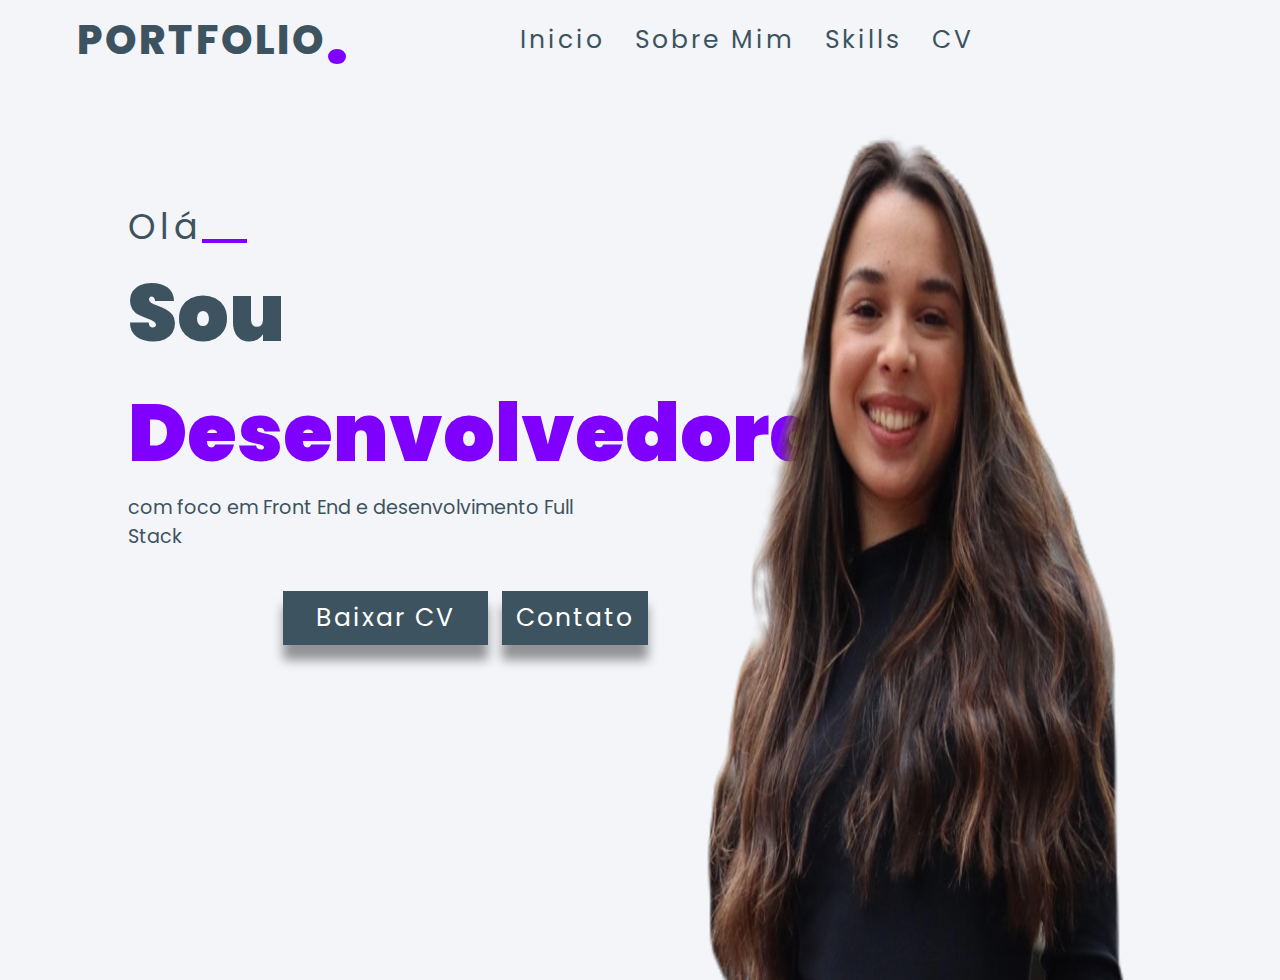
==== index.html @ 8ebbada8 "Add files via upload" ====
<!DOCTYPE html>
<html lang="en">
<head>
    <meta charset="UTF-8">
    <link href="https://fonts.googleapis.com/css2?family=Poppins:wght@100;400&display=swap" rel="stylesheet">
    <link rel="stylesheet" href="https://use.fontawesome.com/releases/v5.15.3/css/all.css" integrity="sha384-SZXxX4whJ79/gErwcOYf+zWLeJdY/qpuqC4cAa9rOGUstPomtqpuNWT9wdPEn2fk" crossorigin="anonymous">
    <link rel="stylesheet" href="style.css">
    <title>Portfolio</title>
</head>
<body>
<div class="container">
    <nav>
        <div class="logo">portfolio<b>.</b></div>
        <ul class="navItems">
            <li><a href="#">inicio</a></li>
            <li><a href="#">sobre mim</a></li>
            <li><a href="#">skills</a></li>
            <li><a download href="./curriculo.pdf">CV</a></li>
        </ul>
        <div class="links">
            <a href="#"><i class="fab fa-linkedin"></i></a>
            <a href="#"><i class="fab fa-github"></i></a>
            <a href="#"><i class="fab fa-instagram"></i></a>
        </div>
    </nav>
    <div class="wrapper">
        <div class="cols cols0">
            <span class="topline">Olá</span>
            <h1>Sou <span class="multitext">Desenvolvedora</span></h1>
            <p>com foco em Front End e desenvolvimento Full Stack</p>
            <div class="btns">
                <button><a download href="./curriculo.pdf">Baixar CV</a></button>
                <button>Contato</button>
            </div>
        </div>
        <div class="cols cols1">
            <div class="imgbox">
               <!-- <img src="" id="splash"> -->
                <img src="/portfolioImg.png">
            </div>
        </div>
    </div>
</div>
</body>
</html>
---- style.css ----
@import url ('https://fonts.googleapis.com/css2?family=Poppins:wght@100;400&display=swap');


*{
margin: 0;
padding: 0;
box-sizing: border-box;
font-family: 'poppins', sans-serif;
}

body{
overflow: hidden;
}

.container{
width: 100%;
min-height: 100vh;
background-color: #f3f5f8;
}

nav{
display: flex;
width: 100%;
justify-content: space-around;
line-height: 80px;
height: 80px;
z-index: 111;
}

.logo{
display: flex;
font-size: 40px;
font-weight: 800;
color: #3d535f;
letter-spacing: 3px;
cursor: pointer;
text-transform: uppercase;
}

b{
font-size: 70px;
color: #7f00ff;
}

.navItems{
display: flex; /*alinha o texto na horizontal*/
}

.navItems li{
list-style: none;
margin: 0 15px; /*da o espaçamento nos tópicos do cabeçalho*/
}

.navItems li a{
font-size: 25px;
color: #3d535f;
letter-spacing: 3px;
text-decoration: none;
text-transform: capitalize; /*coloca a primeira letra de cada palavra em maiusculo*/
}

.navItems li:hover a{
color: #7f00ff; /*altera a cor quando o mouse passa em cima do texto*/
}

.links a: hover{
color: #7f00ff;
}

.links a{
font-size: 30px;
color: #3d535f;
margin: 25px 10px; /*da o espaçamento nos icones do cabeçalho*/
}

.wrapper{
display: flex;
width: 100%;
height: 100vh;
justify-content: center; /*alinhamento do texto*/
align-intems: center;
padding: 0 10%;
overflow: hidden;
}

.cols{
width: 50%;
}

.topline{
display: block;
position: relative;
font-size: 35px;
letter-spacing: 5px;
color: #3d535f;
/*min-height: 25vh;*/
margin-top: 120px;
}

.topline::after{
position: absolute;
content: '';
height: 4px;
width: 45px;
bottom: 10px;
background-color: #7f00ff;
}

h1{
display: block;
font-size: 5em;
font-weight: 900;
color: #3d535f;
}

.multitext{
color: #7f00ff;
text-transform: capitalize;
}

p{
display: block;
width: 90%;
font-size: 1.2em;
color: #3d535f;
}

.btns{
width: 100%;
position: relative;
left: 150px;
}

button{
outline: none;
border: none;
cursor: pointer;
font-size: 25px;
font-weight: 400;
color: #fff;
background-color: #3d535f;
padding: 8px 14px;
margin: 40px 5px;
letter-spacing: 2px;
text-transform: capitalize;
box-shadow: 0 15px 10px rgba(0,0,0,0.4);
}

button a{
outline: none;
border: none;
cursor: pointer;
font-size: 25px;
font-weight: 400;
color: #fff;
background-color: #3d535f;
padding: 8px 14px;
margin: 40px 5px;
letter-spacing: 2px;
text-transform: capitalize;
text-decoration: none;
box-shadow: 0 15px 10px rgba(0,0,0,0);
}

button: hover{
background-color: #7f00ff;
}

.imgbox{
position: relative;
width: 80%;
height: 110%;
float: right;
margin-top: 120px;
}

.imgbox img{
position: relative;
height: 100%;
width: calc(130% - 80px);
top: -100px;
right: 50px;
/*transform: rotateY(180deg)*/
animation: animateUser 4s linear infinite;
}
@keyframes animateUser{
50%{
right: 30px;
top: -90px;
}
}
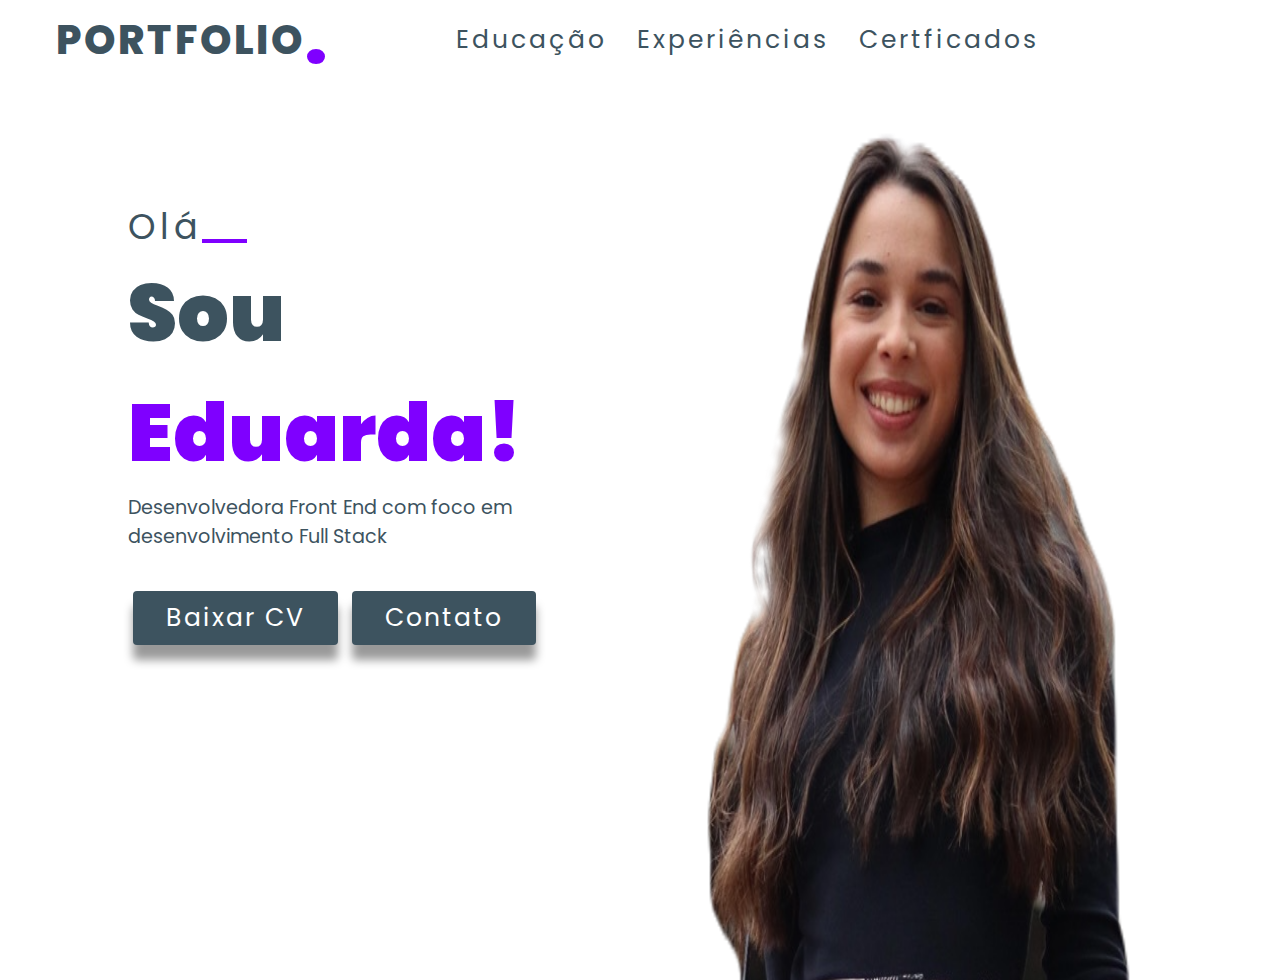
==== commit 70612913: "Add files via upload" ====
--- a/index.html
+++ b/index.html
@@ -12,31 +12,31 @@
     <nav>
         <div class="logo">portfolio<b>.</b></div>
         <ul class="navItems">
-            <li><a href="#">inicio</a></li>
-            <li><a href="#">sobre mim</a></li>
-            <li><a href="#">skills</a></li>
-            <li><a download href="./curriculo.pdf">CV</a></li>
+            <li><a target="_blank" href="educacao.html">Educação</a></li>
+            <li><a download href="./curriculo.pdf">Experiências</a></li>
+            <li><a target="_blank" href="certificados.html">Certficados</a></li>
+            <!-- <li><a download href="./curriculo.pdf">CV</a></li> -->
         </ul>
         <div class="links">
-            <a href="#"><i class="fab fa-linkedin"></i></a>
-            <a href="#"><i class="fab fa-github"></i></a>
-            <a href="#"><i class="fab fa-instagram"></i></a>
+            <a href="https://www.linkedin.com/in/eduardasantanab/"><i class="fab fa-linkedin"></i></a>
+            <a href="https://github.com/eduardasantanab"><i class="fab fa-github"></i></a>
+            <a href="https://www.instagram.com/eduardasantanab/"><i class="fab fa-instagram"></i></a>
         </div>
     </nav>
     <div class="wrapper">
         <div class="cols cols0">
             <span class="topline">Olá</span>
-            <h1>Sou <span class="multitext">Desenvolvedora</span></h1>
-            <p>com foco em Front End e desenvolvimento Full Stack</p>
+            <h1>Sou <span class="multitext">Eduarda!</span></h1>
+            <p>Desenvolvedora Front End com foco em desenvolvimento Full Stack</p>
             <div class="btns">
                 <button><a download href="./curriculo.pdf">Baixar CV</a></button>
-                <button>Contato</button>
+                <button><a href="mailto:eduarda.santanasb@gmail.com">Contato</a></button>
             </div>
         </div>
         <div class="cols cols1">
             <div class="imgbox">
                <!-- <img src="" id="splash"> -->
-                <img src="/portfolioImg.png">
+                <img src="./portfolioImg.png">
             </div>
         </div>
     </div>
--- a/style.css
+++ b/style.css
@@ -9,13 +9,13 @@
 }
 
 body{
-overflow: hidden;
+overflow-y: scroll;
 }
 
 .container{
 width: 100%;
 min-height: 100vh;
-background-color: #f3f5f8;
+background-color: white;
 }
 
 nav{
@@ -93,7 +93,7 @@
 font-size: 35px;
 letter-spacing: 5px;
 color: #3d535f;
-/*min-height: 25vh;*/
+/* min-height: 25vh; */
 margin-top: 120px;
 }
 
@@ -113,9 +113,22 @@
 color: #3d535f;
 }
 
+h3{
+display: block;
+font-size: 1em;
+font-weight: 900;
+color: #3d535f;
+}
+
 .multitext{
 color: #7f00ff;
-text-transform: capitalize;
+/* text-transform: capitalize; */
+}
+
+
+.m{
+color: white;
+/* text-transform: capitalize; */
 }
 
 p{
@@ -127,8 +140,21 @@
 
 .btns{
 width: 100%;
-position: relative;
+position: center;
 left: 150px;
+}
+
+.bt{
+width: 100%;
+position: center;
+text-align: center;
+left: 150px;
+margin: 100px 5px;
+color: white;
+}
+
+button: hover{
+background-color: #7f00ff;
 }
 
 button{
@@ -144,6 +170,7 @@
 letter-spacing: 2px;
 text-transform: capitalize;
 box-shadow: 0 15px 10px rgba(0,0,0,0.4);
+border-radius: 4px;
 }
 
 button a{
@@ -162,8 +189,27 @@
 box-shadow: 0 15px 10px rgba(0,0,0,0);
 }
 
-button: hover{
-background-color: #7f00ff;
+
+button b{
+outline: none;
+border: none;
+cursor: pointer;
+font-size: 25px;
+font-weight: 400;
+color: #fff;
+background-color: #3d535f;
+padding: 8px 14px;
+margin: 40px 5px;
+letter-spacing: 2px;
+text-transform: capitalize;
+text-decoration: none;
+box-shadow: 0 15px 10px rgba(0,0,0,0);
+}
+
+
+.info{
+text-align: center;
+margin-top: 100px;
 }
 
 .imgbox{
@@ -176,7 +222,7 @@
 
 .imgbox img{
 position: relative;
-height: 100%;
+height: 95%;
 width: calc(130% - 80px);
 top: -100px;
 right: 50px;
@@ -188,4 +234,4 @@
 right: 30px;
 top: -90px;
 }
-}+}
